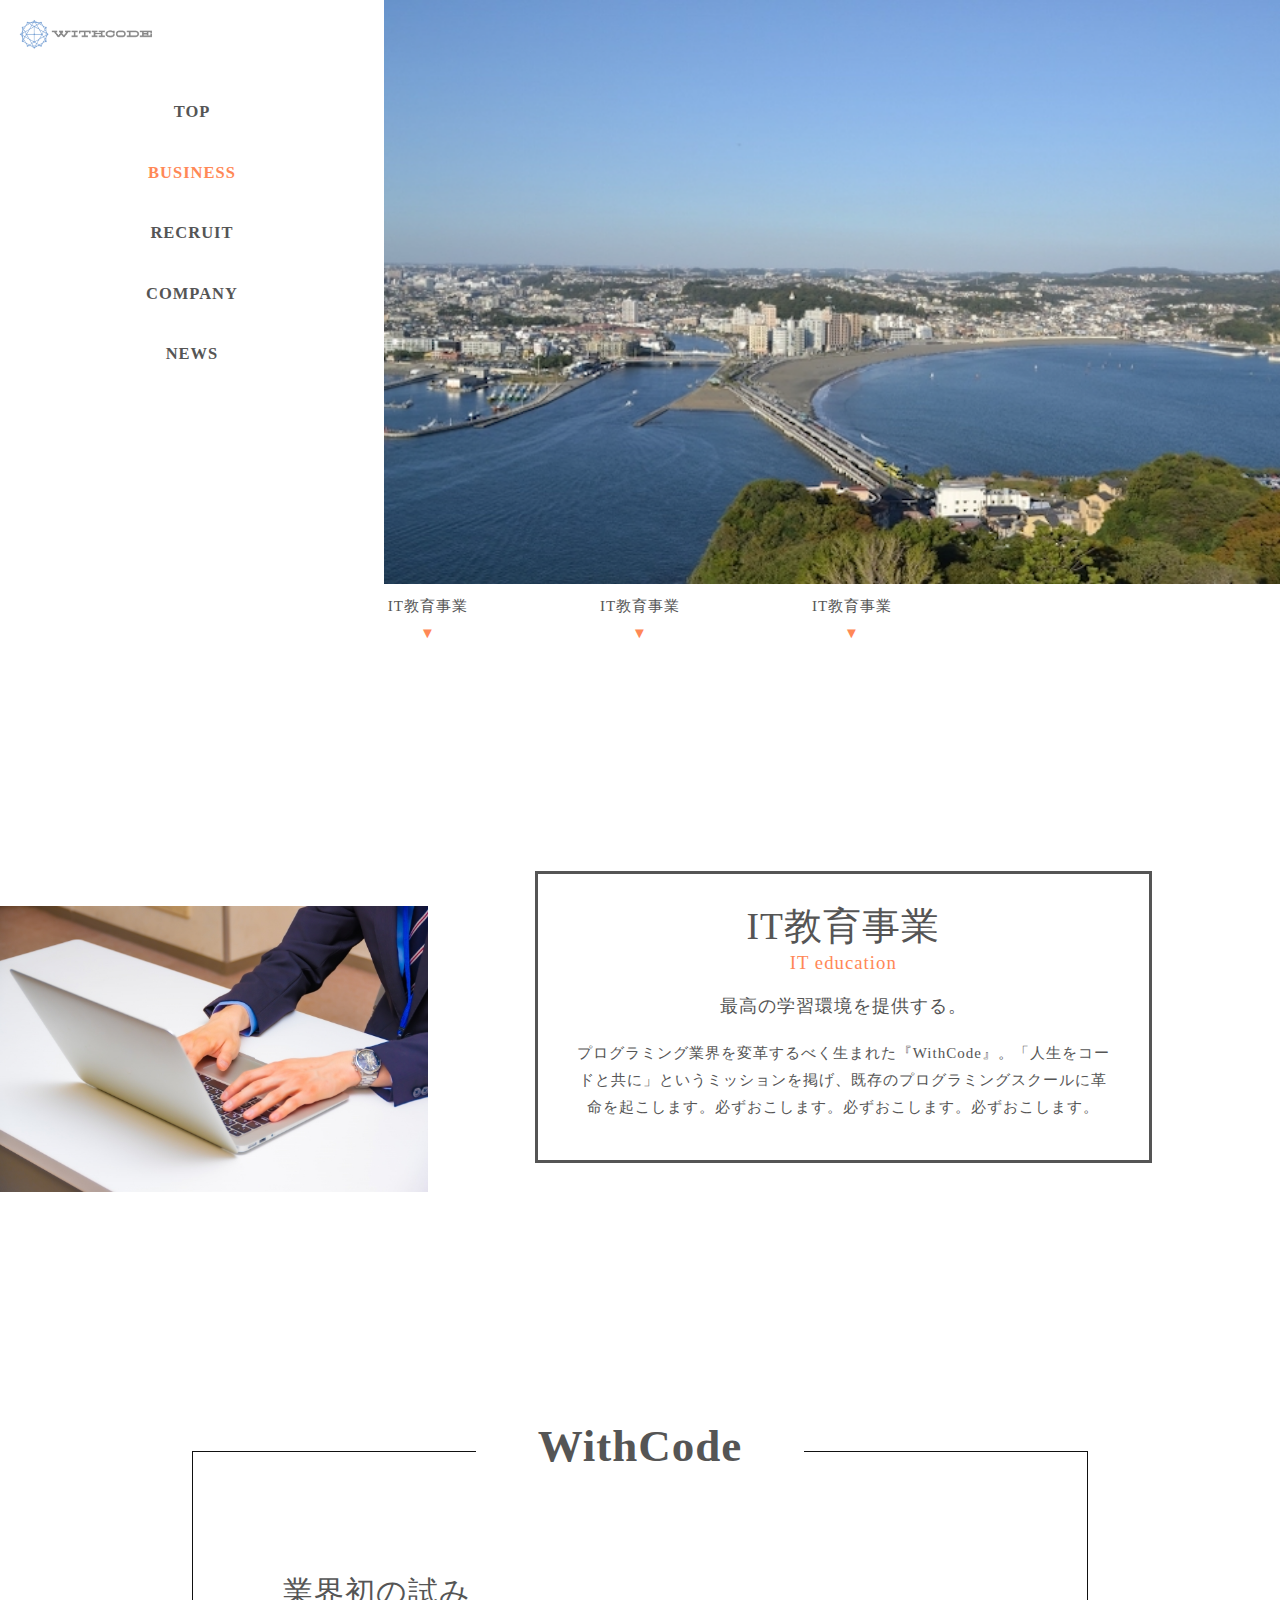
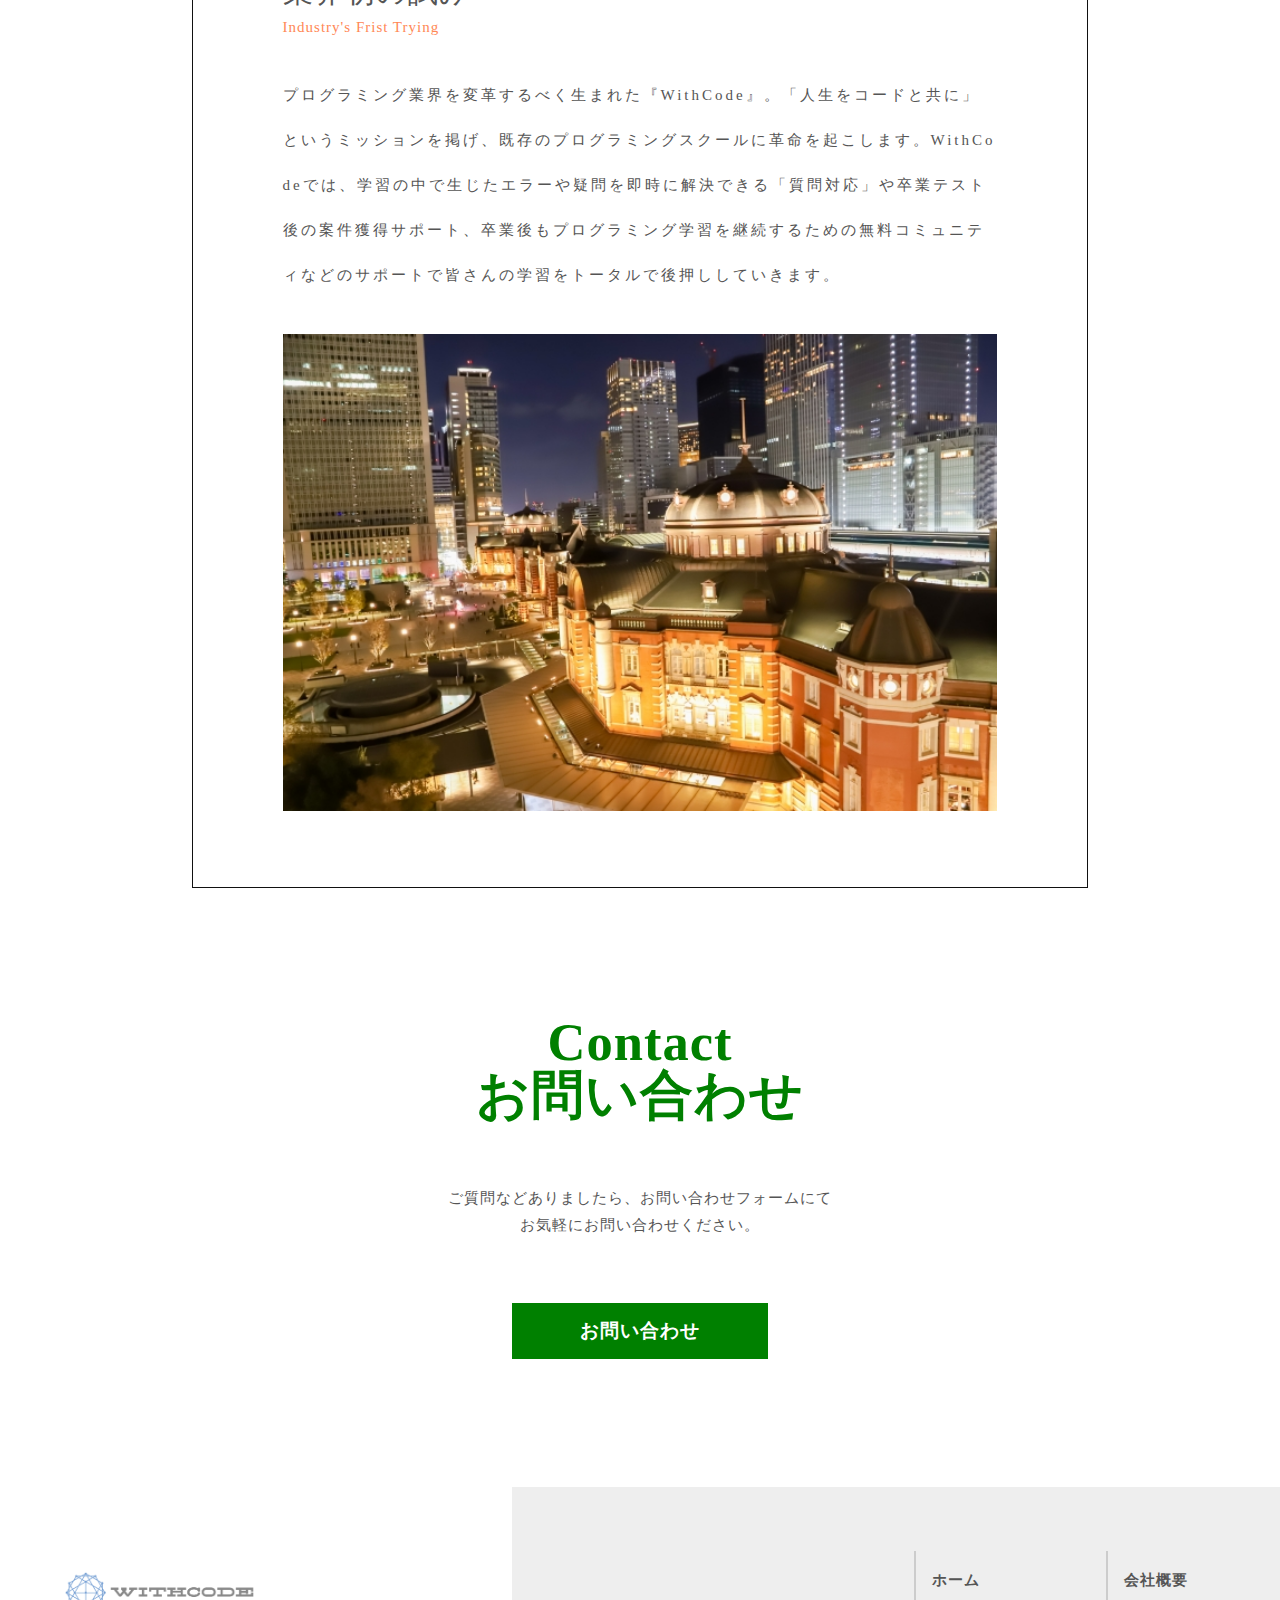
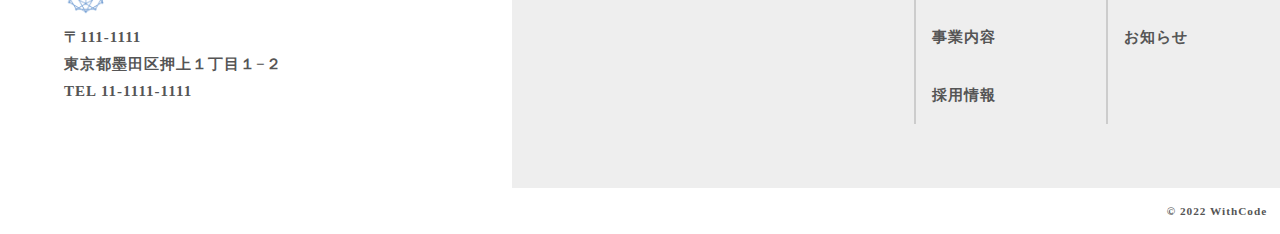
==== html/business.html @ 578f1e29 "first-commit" ====
<!DOCTYPE html>
<html>

<head>
  <meta charset="UTF-8">
  <title>プログラミング教材「WithCode」</title>
  <meta name="description" content="「人生をコードと共に」というビジョンを達成するべく、皆さんのプログラミング学習をサポートします。">
  <meta name="keywords" content="IT,プログラミング,コミュニティ">
  <meta name="viewport" content="width=device-width, initial-scale=1.0">
  <meta property="og:title" content="プログラミング教材「WithCode」">
  <meta property="og:type" content="article">
  <meta property="og:url" content="https://withcode-plus.tech">
  <meta property="og:image" content="img/logo.png">
  <meta property="og:description" content="「人生をコードと共に」というビジョンを達成するべく、皆さんのプログラミング学習をサポートします。">
  <meta property="og:site_name" content="プログラミング教材">
  <link rel="icon" href="../favicon.ico">
  <link rel="apple-touch-icon" sizes="180×180" href="../img/logo.png">
  <link rel="stylesheet" type="text/css" href="../css/reset.css">
  <link rel="stylesheet" type="text/css" href="../css/common1.css">
  <link rel="stylesheet" type="text/css" href="../css/common2.css">
  <link rel="stylesheet" type="text/css" href="../css/business.css">
</head>
<body>
  <header>
    <div class="header_wrapper">
      <div class="header_inner">
        <img src="../img/logo.png" alt="ロゴ画像">
        <nav>
          <ul>
            <li><a href="../index.html">TOP</a></li>
            <li><a href="business.html" class="color">BUSINESS</a></li>
            <li><a href="recruit.html">RECRUIT</a></li>
            <li><a href="company.html">COMPANY</a></li>
            <li><a href="news.html">NEWS</a></li>
          </ul>
        </nav>
      </div>
      <div class="top_inner">
        <img src="../img/business.png" alt="トップ画像">
      </div>
    </div>
  </header>
  <main>
    <section class="business">
      <div class="business_inner">
        <div class="business_top">
          <ul>
            <li><a href="#business_block_wrapper_1">IT教育事業<br><small>▼</small></a></li>
            <li><a href="#business_block_wrapper_2">IT教育事業<br><small>▼</small></a></li>
            <li><a href="#business_block_wrapper_3">IT教育事業<br><small>▼</small></a></li>
          </ul>
        </div>
          <div class="business_all">
            <div class="business_block_wrapper" id="business_block_wrapper_1">
              <div class="business_block_1">
                <img src="../img/service.png" alt="サービス画像">
              </div>
              <div class="business_block_2">
                <h2>IT教育事業<br><small>IT education</small></h2>
                <h3>最高の学習環境を提供する。</h3>
                <p>
                  プログラミング業界を変革するべく生まれた『WithCode』。「人生をコードと共に」というミッションを掲げ、既存のプログラミングスクールに革命を起こします。必ずおこします。必ずおこします。必ずおこします。
                </p>
              </div>
              
            </div>
          </div>
      </div>
    </section>
    <section class="letter section">
      <div class="letter_wrapper">
        <h1>WithCode</h1>
        <div class="letter_list">
          <h2>業界初の試み<br><small>Industry's Frist Trying</small></h2>
          <div class="letter_item">
            <p>
              プログラミング業界を変革するべく生まれた『WithCode』。「人生をコードと共に」というミッションを掲げ、既存のプログラミングスクールに革命を起こします。WithCodeでは、学習の中で生じたエラーや疑問を即時に解決できる「質問対応」や卒業テスト後の案件獲得サポート、卒業後もプログラミング学習を継続するための無料コミュニティなどのサポートで皆さんの学習をトータルで後押ししていきます。
            </p>
            <img src="../img/business_letter.png" alt="レター画像">
          </div>
        </div>
      </div>
    </section>
    <section class="contact section">
      <div class="contact_wrapper">
        <h3 class="ttl">Contact<br><small>お問い合わせ</small></h3>
        <P>
          ご質問などありましたら、お問い合わせフォームにて<br>
          お気軽にお問い合わせください。
        </P>
        <div class="btn">
          <a href="https://withcode.tech">お問い合わせ</a>
        </div>
      </div>
    </section>
  </main>
<footer>
  <div class="footer_wrapper">
    <div class="footer_block_1">
      <img src="../img/logo.png" alt="ロゴ画像">
      <p>
        〒111-1111<br>
        東京都墨田区押上１丁目１−２<br>
        TEL 11-1111-1111
      </p>
    </div>
    <div class="footer_block_2">
      <div class="footer_list">
        <ul>
          <li><a href="../index.html">ホーム</a></li>
          <li><a href="business.html">事業内容</a></li>
          <li><a href="recruit.html">採用情報</a></li>
        </ul>
        <ul>
          <li><a href="company.html">会社概要</a></li>
          <li><a href="news.html">お知らせ</a></li>
        </ul>
      </div>
    </div>
  </div>
  <div class="footer_copyright">
    <p>© 2022 WithCode</p>
  </div>
</footer>
</body>
</html>
---- css/common1.css ----
body {
  font-size: 15px;
  line-height: 1.8;
  letter-spacing: 1px;
  word-break: break-all;
  color: #555;
}

a {
  text-decoration: none;
  color: #555;
}

li {
  list-style: none;
}
.section {
  margin: 10% 0;
  position: relative;
}

.ttl {
  font-size: 3.5em;
  font-weight: bold;
  color: green;
  line-height: 1;
}

.news h3 small {
  font-size: 0.6em;
  color: #777;
}
.btn {
  width: 20%;
  margin: 0 auto;
  line-height: 3;
}
.btn a {
  display: block;
  width: 100%;
  height: 100%;
  background: green;
  text-align: center;
  color: #ffffff;
  font-size: 1.25em;
  font-weight: bold;
}

.btn a:hover {
  opacity: 0.7;
}
.contact {
  text-align: center;
}
.contact_wrapper p {
  margin: 5% 0;
}
.footer_wrapper {
  display: flex;
  justify-content: space-between;
  align-items: center;
}
.footer_block_1 {
  width: 30%;
  margin: 0 auto;
}

.footer_block_1 img {
  width: 50%;
  height: 50%;
}

.footer_block_1 p {
  font-size: 1em;
  font-weight: bold;
}
.footer_block_2 {
  width: 60%;
  background: #eee;
  padding: 5% 0;
}
.footer_list {
  width: 50%;
  margin-left: auto;
  display: flex;
  justify-content: space-around;
}
.footer_list ul {
  width: 40%;
  border-left: 2px solid #ccc;
}

.footer_list ul li {
  padding: 10%;
}

.footer_list ul li a {
  font-size: 1em;
  font-weight: bold;
}
.footer_copyright {
  display: flex;
  justify-content: flex-end;
  align-items: center;
  padding: 1%;
}

.footer_copyright p {
  font-size: 0.75em;
  font-weight: bold;
}
---- css/common2.css ----
.header_wrapper {
  width: 100%;
  display: flex;
}
.header_inner {
  width: 30%;
}

.header_inner img {
  width: 35%;
  height: auto;
  margin: 5%;
}

.header_inner nav ul {
  text-align: center;
  width: 40%;
  margin: 5% auto;
}

.header_inner nav ul li {
  font-size: 1.1em;
  font-weight: bold;
  padding-bottom: 20%;
}

.header_inner nav ul li a:hover {
  opacity: 0.5;
}

.header_inner nav ul li a.color {
  color: #ff8856;
}
.top_inner {
  width: 70%;
  position: relative;
}

.top_inner img {
  width: 100%;
  height: auto;
}
.top_title {
  position: absolute;
  bottom: 0;
  left: 0;
  background: #fff;
  padding: 3% 7.5% 3% 2%;
  line-height: 0.8;
}

.top_title h1 {
  font-size: 3.5em;
  color: #ff8856;
}

.top_title h1 small {
  font-size: 0.5em;
  color: #777;
}
---- css/business.css ----
.business_top {
  width: 60%;
  margin: 0 auto;
}

.business_top ul {
  display: flex;
  justify-content: space-evenly;
  align-items: center;
}

.business_top li {
  text-align: center;
}

.business_top li a {
  color: #555;
}

.business_top li a:hover {
  opacity: 0.5;
}

.business_top li a small {
  color: #ff8856;
}
.business_all {
  position: relative;
  margin: 7.5% 0;
}
.business_block_wrapper {
  display: flex;
  align-items: center;
}
.business_block_1 {
  width: 100%;
  display: flex;
  justify-content: flex-start;
}

.business_block_1 img {
  width: 80%;
  height: 100%;
}
.business_block_2 {
  width: 100%;
  margin-right: 10%;
  margin-bottom: 15%;
  text-align: center;
  padding: 3% 3%;
  border: 3px solid;
  margin-top: 10%;
}

.business_block_2 h2 {
  font-size: 2.5em;
  font-weight: normal;
  color: #555;
  line-height: 0.8;
  margin-bottom: 5%;
}

.business_block_2 h2 small {
  font-size: 0.5em;
  color: #ff8856;
}

.business_block_2 h3 {
  font-size: 1.2em;
  font-weight: normal;
  color: #555;
  line-height: 0.8;
  margin-bottom: 5%;
}
.business_list_wrapper {
  position: relative;
  background: #ddd;
  width: 70%;
  margin-left: auto;
  z-index: -1;
  bottom: 10em;
}
.business_list {
  width: 80%;
  margin: 0 auto;
  padding: 20% 0 2.5% 0;
}
.business_item {
  width: 100%;
  background: #fff;
}

.business_item ul {
  display: flex;
  align-items: center;
  flex-wrap: wrap;
  padding: 5%;
}

.business_item ul li {
  width: 30%;
  margin: 2.5% 5%;
  list-style: circle;
}
.business_btn {
  margin: 5% 0 5% auto;
  width: 30%;
  line-height: 4;
  font-weight: normal;
}

.business_btn a {
  font-weight: normal;
}
.business_block_wrapper_reverse {
  flex-flow: row-reverse;
}

.business_block_1_reverse {
  display: flex;
  justify-content: flex-end;
}

.business_block_2_reverse {
  margin-left: 10%;
  margin-right: unset;
}
.letter {
  width: 70%;
  margin: 0 auto;
}
.letter_wrapper {
  border: 1px solid #111;
  padding: 5% 10% 7.5%;
}

.letter_wrapper h1 {
  position: relative;
  background: #fff;
  text-align: center;
  font-size: 3em;
  bottom: 2em;
  width: 30%;
  margin: 0 auto;
  padding: 0 8%;
  white-space: nowrap;
}
.letter_list h2 {
  font-size: 2em;
  line-height: 1;
  margin-bottom: 5%;
  font-weight: normal;
}
.letter_list h2 small {
  font-size: 0.5em;
  color: #ff8856;
}
.letter_item p {
  letter-spacing: 3px;
  line-height: 3;
  margin-bottom: 5%;
}

.letter_item img {
  width: 100%;
  height: 100%;
}
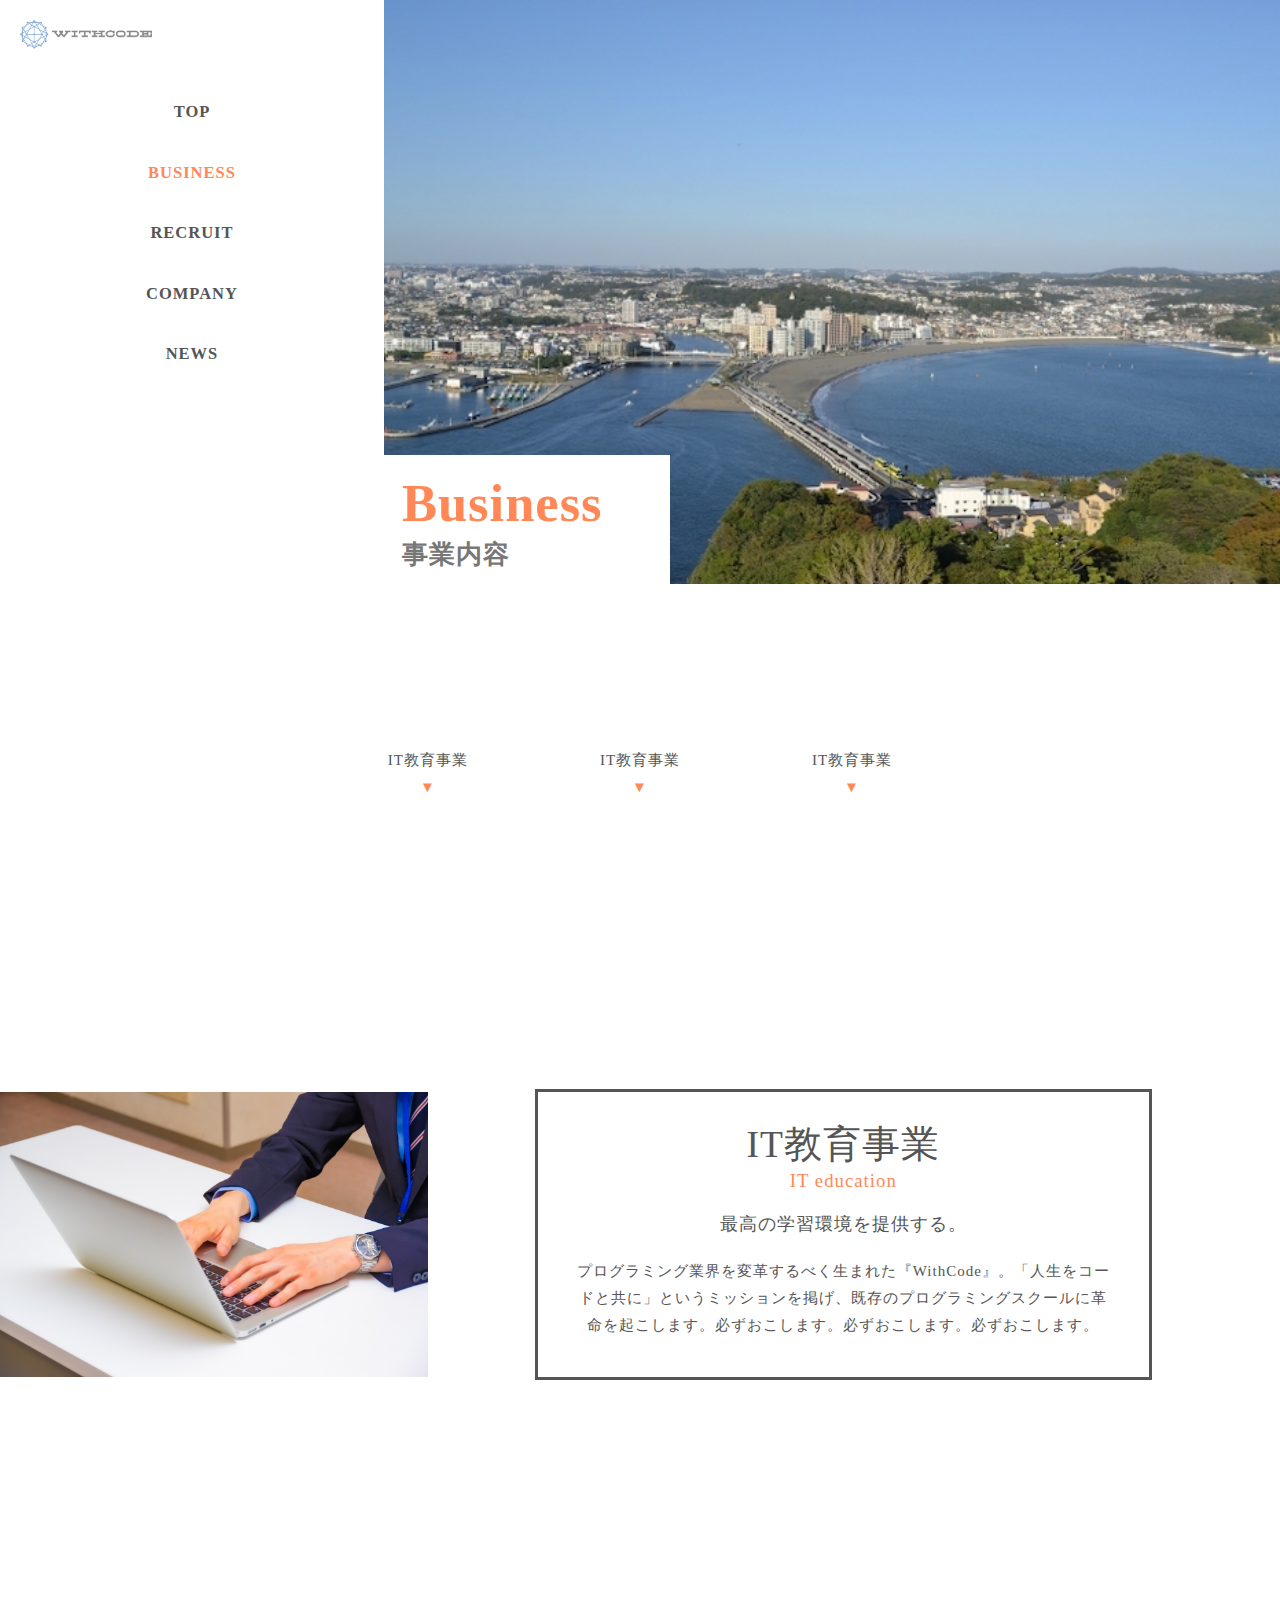
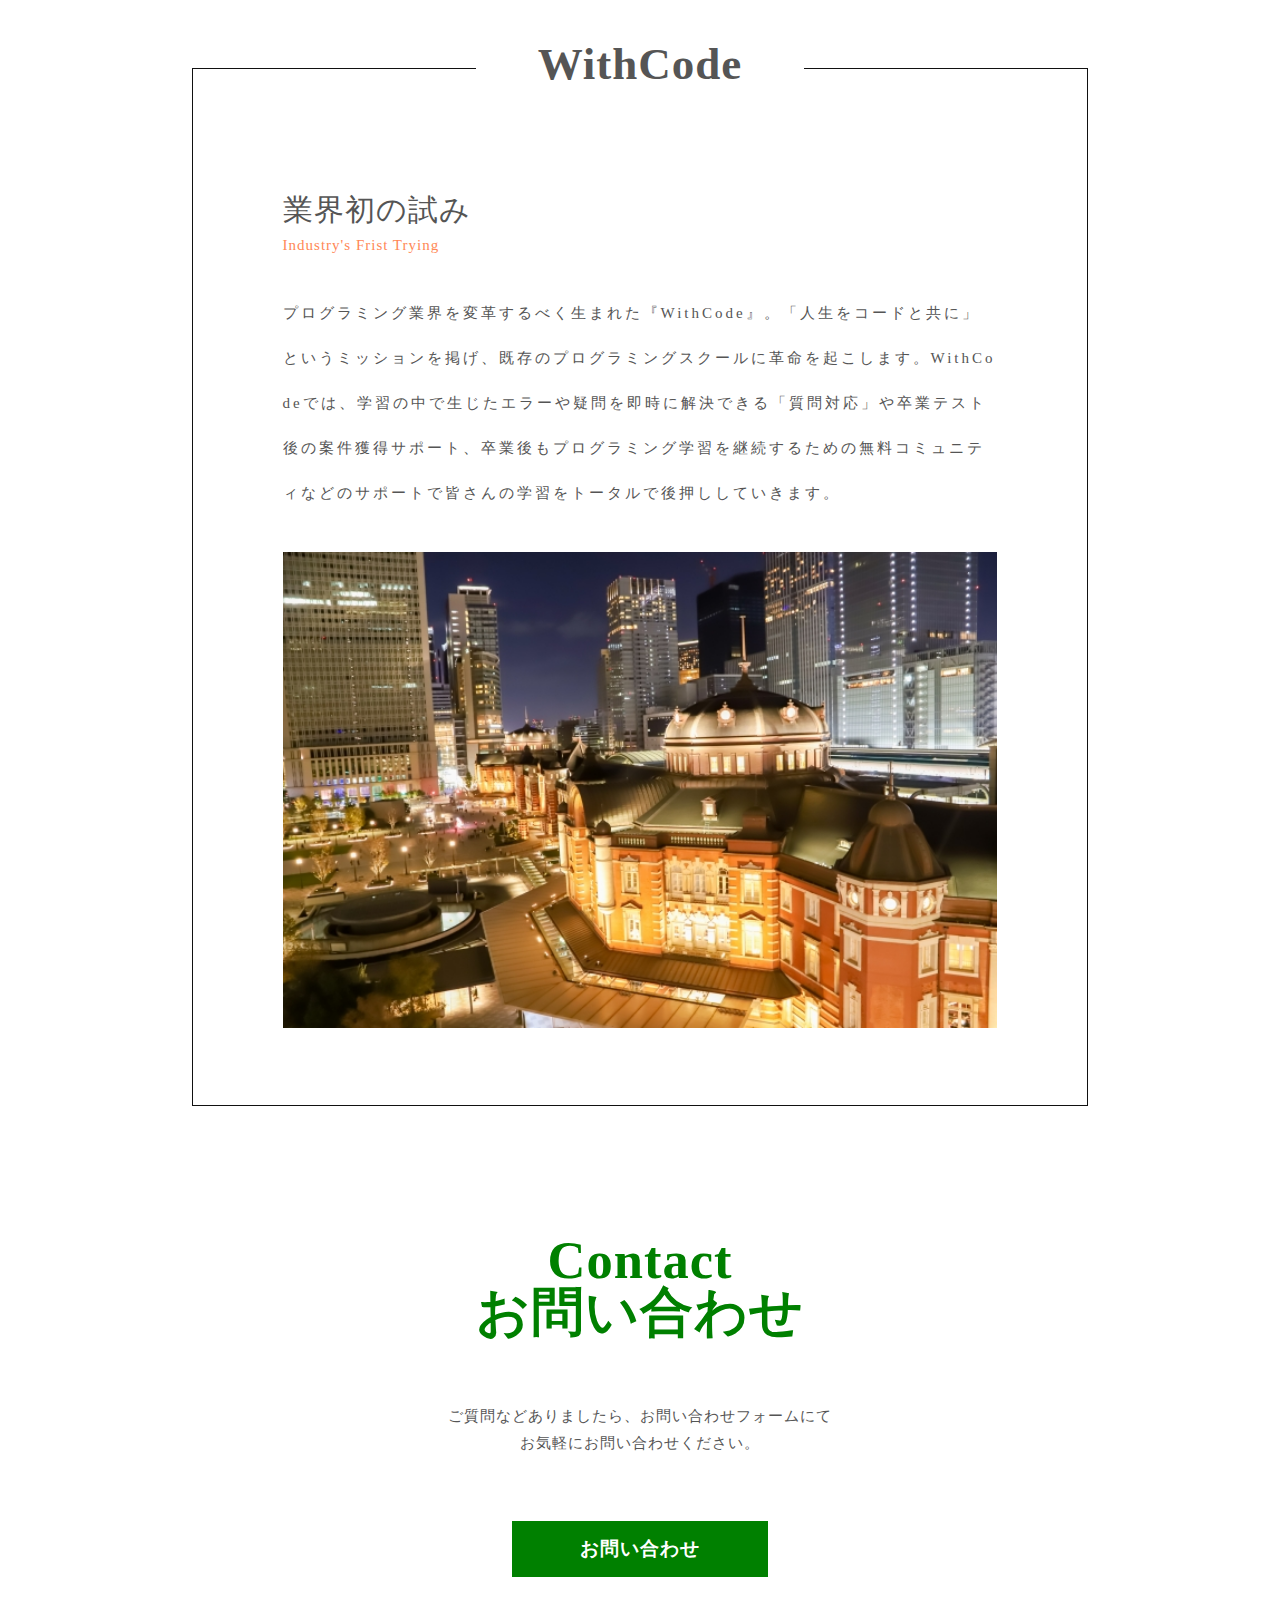
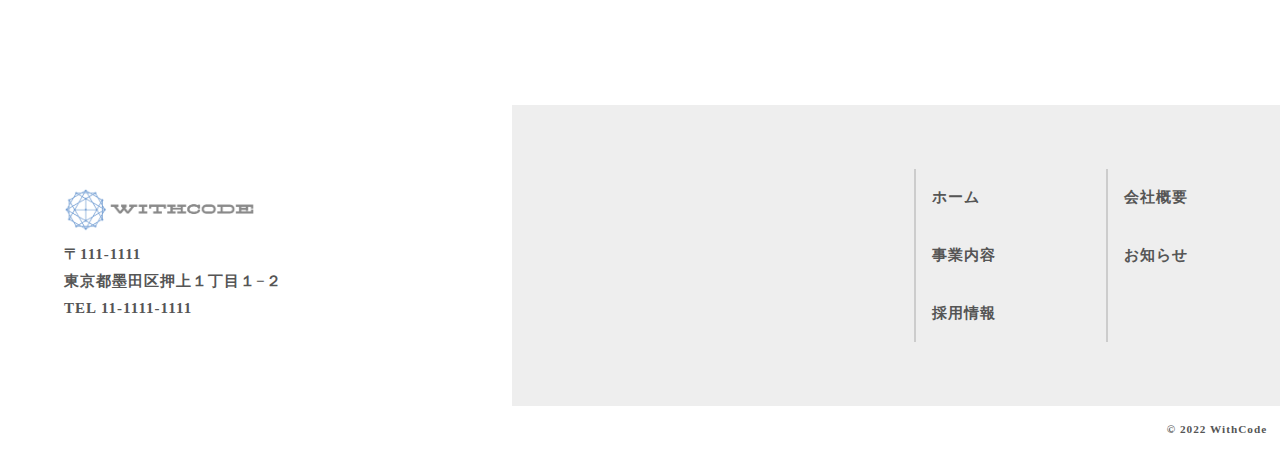
==== commit fdb44dda: "second-commit" ====
--- a/html/business.html
+++ b/html/business.html
@@ -37,6 +37,9 @@
       </div>
       <div class="top_inner">
         <img src="../img/business.png" alt="トップ画像">
+        <div class="top_title">
+          <h1>Business<br><small>事業内容</small></h1>
+        </div>
       </div>
     </div>
   </header>
--- a/css/business.css
+++ b/css/business.css
@@ -11,6 +11,7 @@
 
 .business_top li {
   text-align: center;
+  padding-top: 20%;
 }
 
 .business_top li a {
@@ -24,6 +25,7 @@
 .business_top li a small {
   color: #ff8856;
 }
+
 .business_all {
   position: relative;
   margin: 7.5% 0;
@@ -49,7 +51,7 @@
   text-align: center;
   padding: 3% 3%;
   border: 3px solid;
-  margin-top: 10%;
+  margin-top: 15%;
 }
 
 .business_block_2 h2 {
